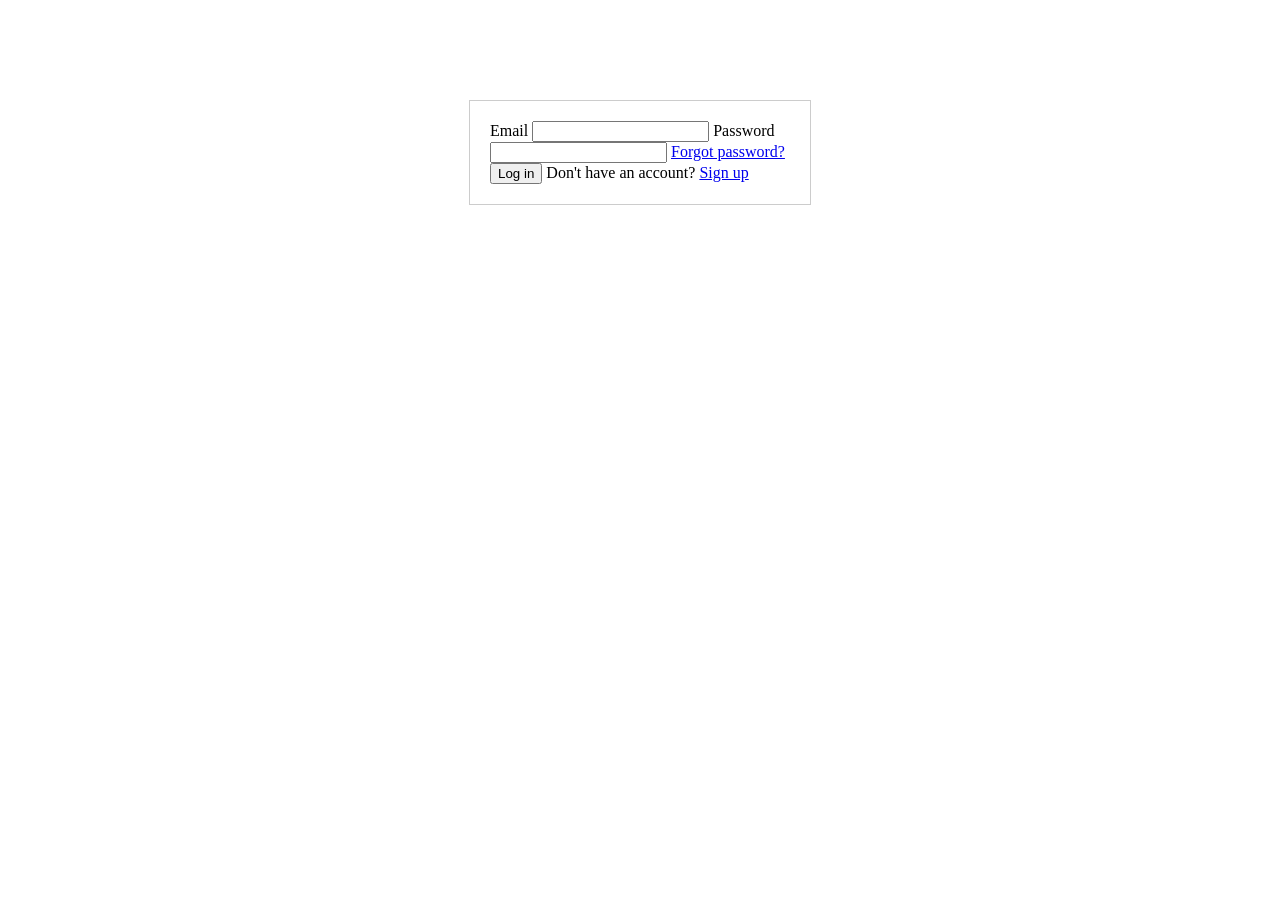
==== index-main.html @ 8eee1e24 "Add files via upload" ====
<!DOCTYPE html>
<html lang="en">

<head>
    <meta charset="UTF-8">
    <meta name="viewport" content="width=device-width, initial-scale=1.0">
    <link rel="stylesheet" href="https://cdnjs.cloudflare.com/ajax/libs/font-awesome/5.15.4/css/all.min.css" />
    <link rel="stylesheet" href="C:/Users/user/Desktop/department website/Feed Page/main-style.css">
    <title>Maliks Stationery Department</title>
</head>

<body>
    <div id="login-section" class="login-form">
        <form id="login-form" class="form">
            <span class="input-span">
                <label for="email" class="label">Email</label>
                <input type="email" name="email" id="email" required />
            </span>
            <span class="input-span">
                <label for="password" class="label">Password</label>
                <input type="password" name="password" id="password" required />
            </span>
            <span class="span"><a href="#">Forgot password?</a></span>
            <input class="submit" type="submit" value="Log in" />
            <span class="span">Don't have an account? <a href="#">Sign up</a></span>
        </form>
    </div>

    <div id="content-section" style="display: none;">
        <nav>
            <div class="nav-left">
                <img src="C:\Users\user\Desktop\maliks logo.png" alt="Logo">
                <input type="text" placeholder="Search ..">
            </div>
            <div class="nav-middle">
                <a href="#" class="active">
                    <i class="fa fa-home"></i>
                </a>
                <a href="#">
                    <i class="fa fa-users"></i>
                </a>
            </div>
        </nav>
        <div class="container">
            <div class="left-panel">
                <ul>
                    <a href="https://www.youtube.com/YOUTUBE">
                        <li>
                            <i class="fa fa-play-circle"></i>
                            <p>Trainings</p>
                        </li>
                    </a>
                    <a href="https://drive.google.com/drive/folders/19zKzoOzI5A8IdDCPMlpPtedpJjJMEno-?usp=drive_link">
                        <li>
                            <i class="fa fa-flag"></i>
                            <p>Articles</p>
                        
                        </li>
                    </a>
                    <a href="https://calendar.google.com/calendar/u/0?cid=bWFsaWtzY3JtYjJiQGdtYWlsLmNvbQ">
                        <li>
                            <i class="fas fa-calendar-week"></i>
                            <p>Events</p>
                        </li>
                    </a>
                    <li>
                        <i class="fas fa-hands-helping"></i>
                        <p>Offers & Themes</p>
                    </li>
                </ul>
            </div>

        <div class="container">
            <div class="middle-panel">
                <div id="admin-section" class="post create" style="display: none;">
                    <div class="post-top">
                        <input id="post-input" type="text" placeholder="What's on your mind ?" />
                        <input id="media-upload" type="file" accept="image/*,video/*" />
                        <button id="Post-button">
                                <div class="svg-wrapper-1">
                                  <div class="svg-wrapper">
                                    <svg
                                      xmlns="http://www.w3.org/2000/svg"
                                      viewBox="0 0 24 20"
                                      width="22"
                                      height="15"
                                    >
                                      <path fill="none" d="M0 0h24v24H0z"></path>
                                      <path
                                        fill="currentColor"
                                        d="M1.946 9.315c-.522-.174-.527-.455.01-.634l19.087-6.362c.529-.176.832.12.684.638l-5.454 19.086c-.15.529-.455.547-.679.045L12 14l6-8-8 6-8.054-2.685z"
                                      ></path>
                                    </svg>
                                  </div>
                                </div>
                                <span>Post</span>
                              </button>
                    </div>
                </div>

                <div id="posts-container"></div>
            </div>
        </div>
    </div>

    <style>
        .login-form {
            width: 300px;
            margin: 100px auto;
            padding: 20px;
            border: 1px solid #ccc;
        }
    </style>    
    <script src="Main-Script.js"></script>
</body>
</html>
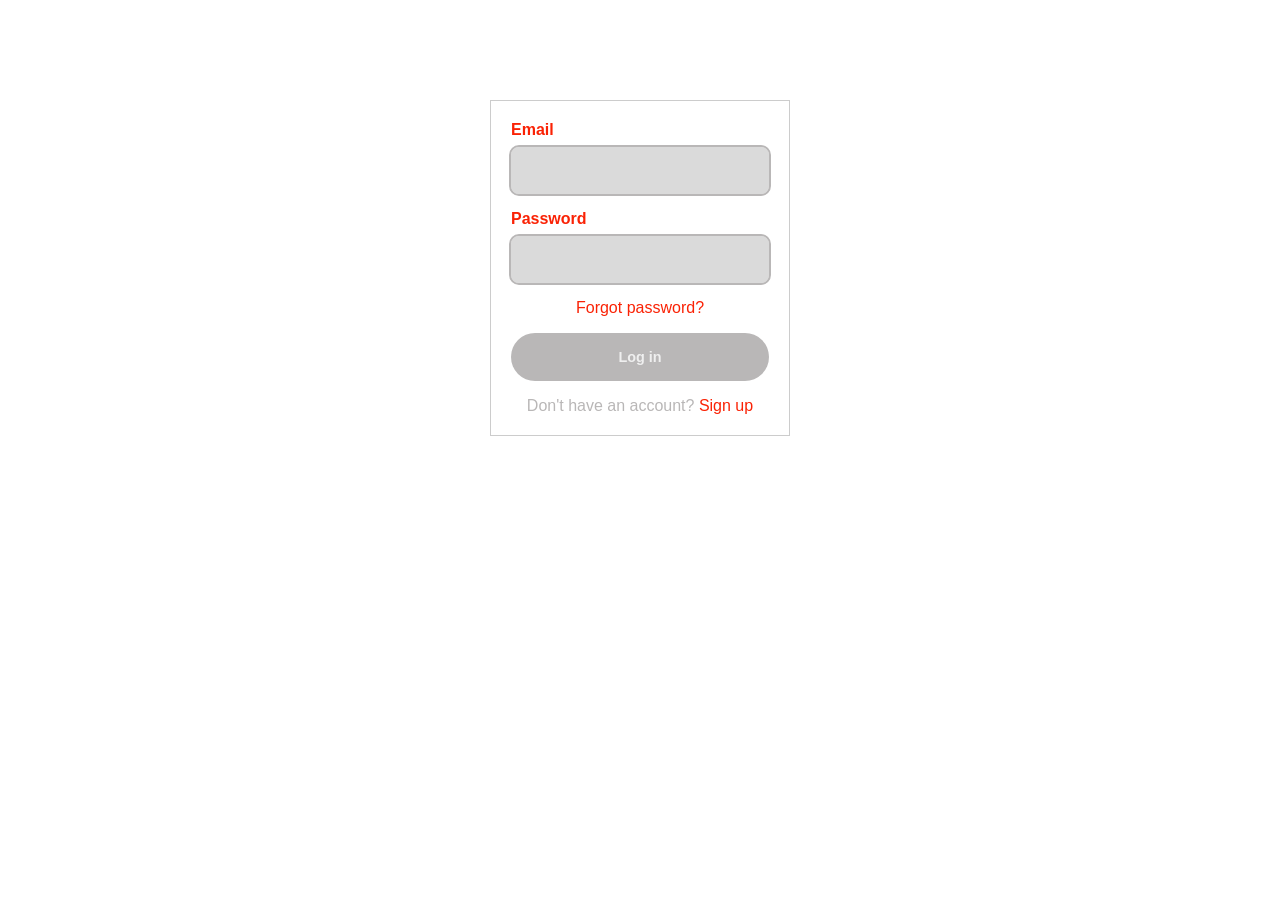
==== commit fe7c1f5c: "Update index-main.html" ====
--- a/index-main.html
+++ b/index-main.html
@@ -5,7 +5,7 @@
     <meta charset="UTF-8">
     <meta name="viewport" content="width=device-width, initial-scale=1.0">
     <link rel="stylesheet" href="https://cdnjs.cloudflare.com/ajax/libs/font-awesome/5.15.4/css/all.min.css" />
-    <link rel="stylesheet" href="C:/Users/user/Desktop/department website/Feed Page/main-style.css">
+    <link rel="stylesheet" href="main-style.css">
     <title>Maliks Stationery Department</title>
 </head>
 
@@ -113,4 +113,4 @@
     </style>    
     <script src="Main-Script.js"></script>
 </body>
-</html>+</html>
--- a/main-style.css
+++ b/main-style.css
@@ -0,0 +1,559 @@
+
+*{
+    margin:0;
+    padding:0;
+    box-sizing: border-box;
+    font-family: sans-serif;
+}
+button {
+    font-family: inherit;
+    font-size: 12;
+    background: royalblue;
+    color: white;
+    padding: 0.7em 1em;
+    padding-left: 0.9em;
+    display: flex;
+    align-items: center;
+    border: none;
+    border-radius: 16px;
+    overflow: hidden;
+    transition: all 0.2s;
+    cursor: pointer;
+  }
+  
+  button span {
+    display: block;
+    margin-left: 0.3em;
+    transition: all 0.3s ease-in-out;
+  }
+  
+  button svg {
+    display: block;
+    transform-origin: center center;
+    transition: transform 0.3s ease-in-out;
+  }
+  
+  button:hover .svg-wrapper {
+    animation: fly-1 0.6s ease-in-out infinite alternate;
+  }
+  
+  button:hover svg {
+    transform: translateX(1.2em) rotate(45deg) scale(1.1);
+  }
+  
+  button:hover span {
+    transform: translateX(5em);
+  }
+  
+  button:active {
+    transform: scale(0.95);
+  }
+  
+  @keyframes fly-1 {
+    from {
+      transform: translateY(0.1em);
+    }
+  
+    to {
+      transform: translateY(-0.1em);
+    }
+  }
+  input[type="file"] {
+    width: 50px; 
+    padding: 3px; 
+    font-size: 14px;  
+    background-color: #f0f0f0; 
+    border: 1px solid #ccc;  
+    border-radius: 5px; 
+    cursor: pointer;
+}
+
+input[type="file"]::-webkit-file-upload-button {
+    padding: 5px;
+    font-size: 12px; 
+    cursor: pointer;
+    background-color: royalblue;
+    color: white; 
+    border: none;  
+    border-radius: 3px; 
+}
+
+  
+a {
+    text-decoration: none;
+    color: #000;
+  }
+nav{    
+    height:70px;
+    width:100%;
+    padding: 0 2rem;
+    display:flex;
+    justify-content: space-between;
+    background-color: #fff;
+    box-shadow: 0px 1px 3px #ccc;
+    position:sticky;
+    top:0;
+    z-index:99;
+}
+.form {
+    --bg-light: #efefef;
+    --bg-dark: #b9b7b7;
+    --clr: #fa2205;
+    --clr-alpha: #9c9c9c60;
+    display: flex;
+    flex-direction: column;
+    align-items: center;
+    gap: 1rem;
+    width: 100%;
+    max-width: 300px;
+  }
+  
+  .form .input-span {
+    width: 100%;
+    display: flex;
+    flex-direction: column;
+    gap: 0.5rem;
+  }
+  
+  .form input[type="email"],
+  .form input[type="password"] {
+    border-radius: 0.5rem;
+    padding: 1rem 0.75rem;
+    width: 100%;
+    border: none;
+    display: flex;
+    align-items: center;
+    gap: 0.5rem;
+    background-color: var(--clr-alpha);
+    outline: 2px solid var(--bg-dark);
+  }
+  
+  .form input[type="email"]:focus,
+  .form input[type="password"]:focus {
+    outline: 2px solid var(--clr);
+  }
+  
+  .label {
+    align-self: flex-start;
+    color: var(--clr);
+    font-weight: 600;
+  }
+  
+  .form .submit {
+    padding: 1rem 0.75rem;
+    width: 100%;
+    display: flex;
+    align-items: center;
+    gap: 0.5rem;
+    border-radius: 3rem;
+    background-color: var(--bg-dark);
+    color: var(--bg-light);
+    border: none;
+    cursor: pointer;
+    transition: all 300ms;
+    font-weight: 600;
+    font-size: 0.9rem;
+  }
+  
+  .form .submit:hover {
+    background-color: var(--clr);
+    color: var(--bg-dark);
+  }
+  
+  .span {
+    text-decoration: none;
+    color: var(--bg-dark);
+  }
+  
+  .span a {
+    color: var(--clr);
+  }
+  
+.post { 
+    border: 1px solid #ccc;
+    margin: 10px 0;
+    padding: 10px;
+}
+
+.liked {
+    color: blue;
+}
+
+.delete-btn {
+    background-color: rgb(233, 229, 229);
+    border-color: #000;
+    color: rgb(223, 7, 7);
+    border: none;
+    padding: 5px 10px;
+    cursor: pointer;
+    margin-left: 15px;
+}
+
+.like-action {
+    display: flex;
+    align-items: center;
+}
+
+.like-count {
+    margin-left: 5px;
+}
+
+nav .nav-left{
+    display:flex;
+    align-items: center;
+}
+
+nav .nav-left > img{
+    width:40px;
+}
+
+nav .nav-left > input{
+    height:40px;
+    padding:5px 10px;
+    border:none;
+    border-radius: 25px;
+    outline:none;
+    background-color: #eee;
+    margin-left: 10px;
+}
+
+nav .nav-middle{
+    display:flex;
+    align-items:flex-end;
+    padding-bottom: 5px;
+}
+
+nav .nav-middle a{
+    text-decoration: none;
+    color:#333;
+    padding:10px;
+    margin:0px 10px;
+}
+
+nav .nav-middle a.active{
+    color:royalblue;
+    position:relative;
+}
+
+nav .nav-middle a.active::after{
+    content:'';
+    width: 100%;
+    height:3px;
+    position:absolute;
+    bottom:0;
+    left:0;
+    background:royalblue;
+}
+
+nav .nav-middle a > i{
+    font-size: 25px;
+}
+
+nav .nav-right a{
+    text-decoration: none;
+    color:#333;
+    height:40px;
+    width:40px;
+    border-radius: 50%;
+    background:#eee;
+    display:grid;
+    place-items: center;
+    margin-left:1rem;
+}
+
+nav .nav-right a > i{
+    font-size:18px;
+}
+
+
+.container{
+    background:#eee;
+    display:flex;
+}
+
+.container .left-panel, .container .right-panel{
+    position: sticky;
+    top:70px;
+    width:250px;
+    height:calc(100vh - 70px);
+}
+
+.container .left-panel ul{
+    padding:10px 0px;
+}
+
+.container .left-panel ul li{
+    list-style: none;
+    display: flex;
+    padding:.7rem 1rem;
+    align-items: center;
+    transition: .3s;
+    border-radius: 5px;
+    cursor: pointer;
+}
+
+.container .left-panel ul li:hover{
+    background:#ddd;
+}
+
+.container .left-panel ul li > p{
+    margin-left: 10px;
+}
+
+.container .left-panel ul li > i{
+    font-size:20px;
+    color:slateblue;
+}
+
+.container .left-panel ul li > i.fa-calendar-week{
+    color:tomato;
+}
+
+.container .left-panel ul li i.fa-briefcase{
+    color:green;
+}
+
+.container .left-panel ul li i.fa-star{
+    color:yellowgreen;
+}
+
+.container .left-panel ul li i.fa-hands-helping{
+    color:indianred;
+}
+
+.container .left-panel .footer-links{
+    padding:5px 1rem;
+}
+
+.container .left-panel .footer-links a{
+    text-decoration: none;
+    color:#333;
+    font-size:12px;
+}
+
+.middle-panel{
+    flex:1;
+    display:flex;
+    flex-direction: column;
+    align-items:center;
+}
+
+.middle-panel .story-section{
+    display:flex;
+    padding:1rem;
+}
+
+.middle-panel .story-section .story{
+    width:120px;
+    height:200px;
+    border-radius: 10px;
+    position: relative;
+    overflow:hidden;
+    cursor: pointer;
+    margin:0px 5px;
+    box-shadow: 0 0 5px 5px #ddd;
+    background:#fff;
+}
+
+.middle-panel .story-section .story > img{
+    height:100%;
+    transition:.3s ease-in;
+}
+
+.middle-panel .story-section .story:hover > img{
+    transform:scale(1.05);
+}
+
+.middle-panel .story-section .story .dp-container{
+    width:40px;
+    height:40px;
+    border-radius: 50%;
+    overflow:hidden;
+    position:absolute;
+    top:10px;
+    left:10px;
+    border:royalblue 4px solid; 
+}
+
+.middle-panel .story-section .story .dp-container > img{
+    width:100%;
+    height:100%;
+}
+
+.middle-panel .story-section .story .name{
+    position:absolute;
+    bottom:0px;
+    left:0px;
+    padding:5px;
+    color:#fff;
+    font-weight:bold;
+}
+
+.middle-panel .story-section .story.create .dp-image{
+    height:80%;
+    overflow:hidden;
+}
+
+.middle-panel .story-section .story.create .dp-image img{
+    width:100%;
+}
+
+.middle-panel .story-section .story.create .dp-container{
+    top:70%;
+    left:50%;
+    transform: translateX(-50%);
+    display:grid;
+    place-items: center;
+    background:royalblue;
+    border:4px solid #fff;
+}
+
+.middle-panel .story-section .story.create .dp-container i{
+    color: #fff;
+}
+
+.middle-panel .story-section .story.create .name{
+    color: #000;
+    font-size:15px;
+    left:10px;
+}
+
+.post{
+    width:550px;
+    background:#fff;
+    border-radius:10px;
+    padding:10px;
+    margin:10px;
+}
+
+.post .post-top{
+    display:flex;
+    align-items: center;
+    padding: 10px;
+}
+
+
+.post .post-top .dp{
+    width:40px;
+    height:40px;
+    border-radius: 50%;
+    overflow:hidden;
+}
+
+.post .post-top .dp > img{
+    width:100%;
+    cursor:pointer;
+}
+
+.post .post-top .post-info{
+    margin-left:10px;    
+    font-weight: bold;
+}
+
+.post .post-top .post-info .name{
+    cursor:pointer;
+    font-size:16px;
+}
+
+.post .post-top .post-info .time{
+    font-size:12px;
+    cursor:pointer;
+}
+
+.post .post-top i{
+    margin-left:auto;
+    cursor: pointer;
+}
+
+.post .post-top > input{
+    height:40px;
+    padding:5px 10px;
+    border-radius:25px;
+    outline:none;
+    border:none;
+    flex:1;
+    background:#eee;
+    margin-left:10px;
+}
+
+.post .post-content{
+    font-size:16px;
+    font-weight:normal;
+    padding:10px;
+}
+
+.post .post-content > img{
+    width:100%;
+    margin:5px 0px;
+}
+
+.post .post-bottom{
+    box-shadow: 1px solid #ddd;
+    display:flex;
+    justify-content: space-between;
+    padding:5px 5px 0px 5px;
+}
+
+.post .post-bottom .action{
+    padding:10px;
+    border-radius:10px;
+    transition: .3s ease-in;
+    cursor: pointer;
+}
+
+.post .post-bottom .action:hover{
+    background:#eee;
+}
+
+.post.create .post-bottom > .action{
+    color:#d74;
+}
+
+.container .right-panel{
+    padding:1rem;
+}
+
+.right-panel .pages-section,
+    margin:1rem 0px;
+}
+
+.right-panel .pages-section h4,
+.right-panel .friends-section h4{
+    margin-bottom:10px;
+}
+
+.right-panel .pages-section .page,
+.right-panel .friends-section .friend{
+    display: flex;
+    align-items:center;
+    text-decoration: none;
+    transition: .3s ease-in-out;
+    border-radius: 5px;
+    padding:7px 10px;
+    color:#333;
+}
+
+.right-panel .pages-section .page:hover,
+.right-panel .friends-section .friend:hover{
+    background:#ddd;
+}
+
+.right-panel .pages-section .page > .dp,
+.right-panel .friends-section .friend > .dp{
+    height:40px;
+    width:40px;
+    border-radius: 50%;
+    overflow:hidden;
+    cursor: pointer;
+}
+
+.right-panel .pages-section .page > .dp > img, 
+.right-panel .friends-section .friend > .dp > img{
+    width:100%;
+}
+
+.right-panel .pages-section .name, .right-panel .friends-section .name{
+    font-size:18px;
+    cursor:pointer;
+    margin-left:8px;
+}
